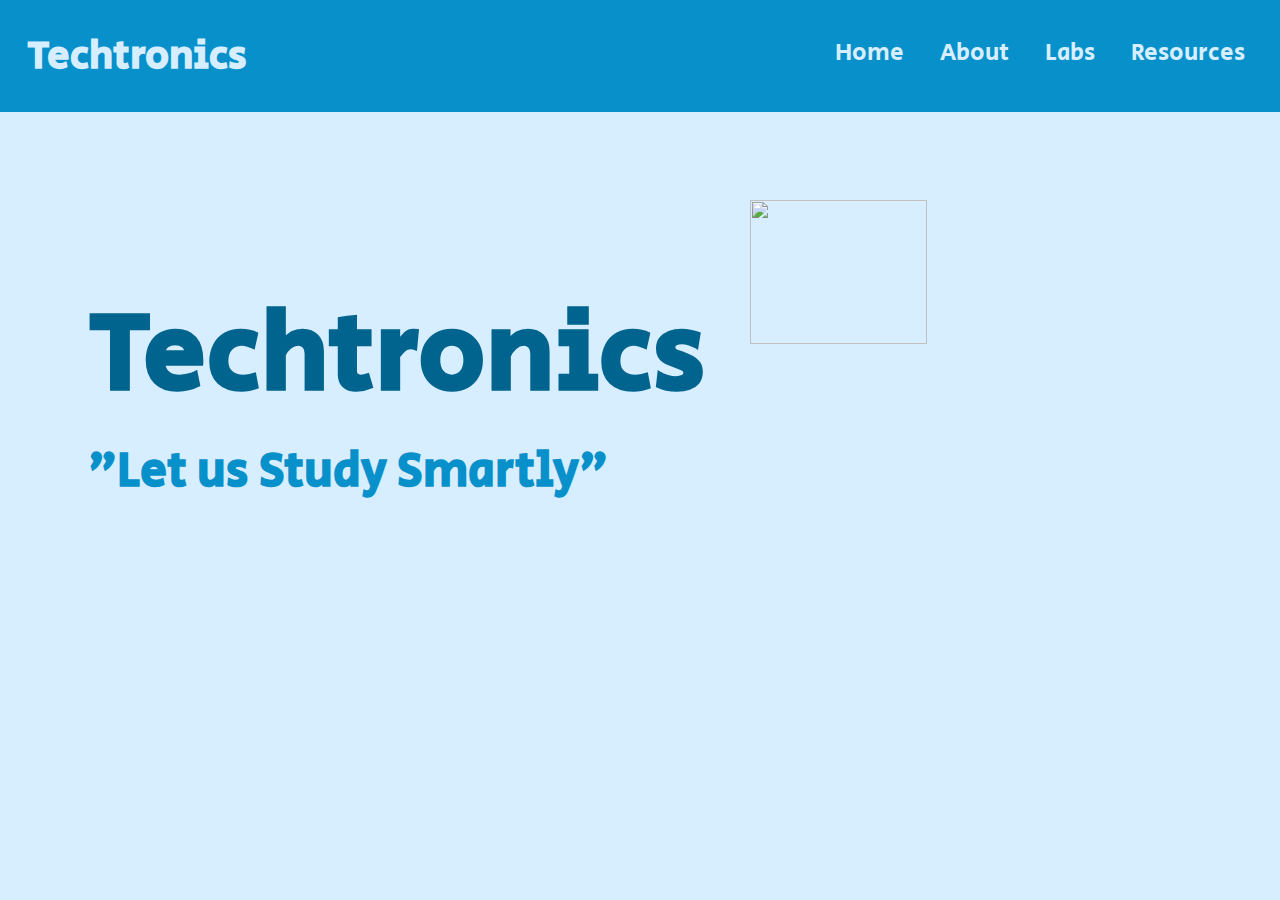
==== index.html @ 6879b815 "Merge pull request #1 from mohittk/main" ====
<html>
  <head>
    <meta charset="utf-8" />
    <meta http-equiv="X-UA-Compatible" content="IE=edge" />
    <title>Techtronics</title>
    <meta name="description" content="" />
    <meta name="viewport" content="width=device-width, initial-scale=1" />
    <link rel="stylesheet" href="css/index.css" />
  </head>
  <body>
    <nav class="navigation-bar">
      <h1 class="logo" src="logo.png">Techtronics</h1>
      <div class="other">
        <a href="index.html">Home</a>
        <a href="about.html">About</a>
        <a href="#"> Labs </a>
        <a href="resource.html">Resources</a>
      </div>
      <i class="fa fa-bars"></i>
    </nav>

    <section class="section-1">
      <h1 class="hero-title">
        Techtronics<br />
        <span class="quote"> "Let us Study Smartly" </span>
      </h1>
      <img src="assets/main3.png" />
    </section>

    
  </body>
</html>
---- css/index.css ----
@import url('https://fonts.googleapis.com/css2?family=Secular+One&display=swap');
body{
    background-color: #D6EEFF;
    margin:0 ;
    padding: 0;
    box-sizing: border-box;
}

.navigation-bar{
    padding: 0.2rem;
    background-color: #0890CA;
}

.logo{
    display: inline-block;
   color: #D6EEFF;
   font-weight: bold;
   font-size: 2.5rem;
   margin: 1rem;
   padding: 0.5rem;
   font-family: 'Secular One', sans;

}
.other{
    float: right;
    margin: 2rem;
}
.other > a {
    display: inline-block;
    color: #D6EEFF;
    text-decoration: none;
    font-size: 1.5rem;
    margin-left: 2rem;
    font-family: 'Secular One', sans;
}

.section-1{
    margin: 4rem;
    padding: 1.5rem;
}

.quote{
    font-size: 3rem;
    color: #0890CA;
}

.section-1 .hero-title{
    display: inline-block;
    font-size: 7rem;
    font-family: 'Secular One', sans;
    color: #00648E;
}

.section-1 img{
    width: 40%;
    float: right;
}


.section-2{
    margin-left: 4rem;
    margin-right: 4rem;
    padding: 2rem;
}

.section-2 .about h1{
    font-size: 5rem;
    font-family: 'Secular One', sans;
    color: #00648E;
    text-align: center;
}

.section-2 .about img{
    display: block;
    margin-left: auto;
    margin-right: auto;
    width: 50%;
}
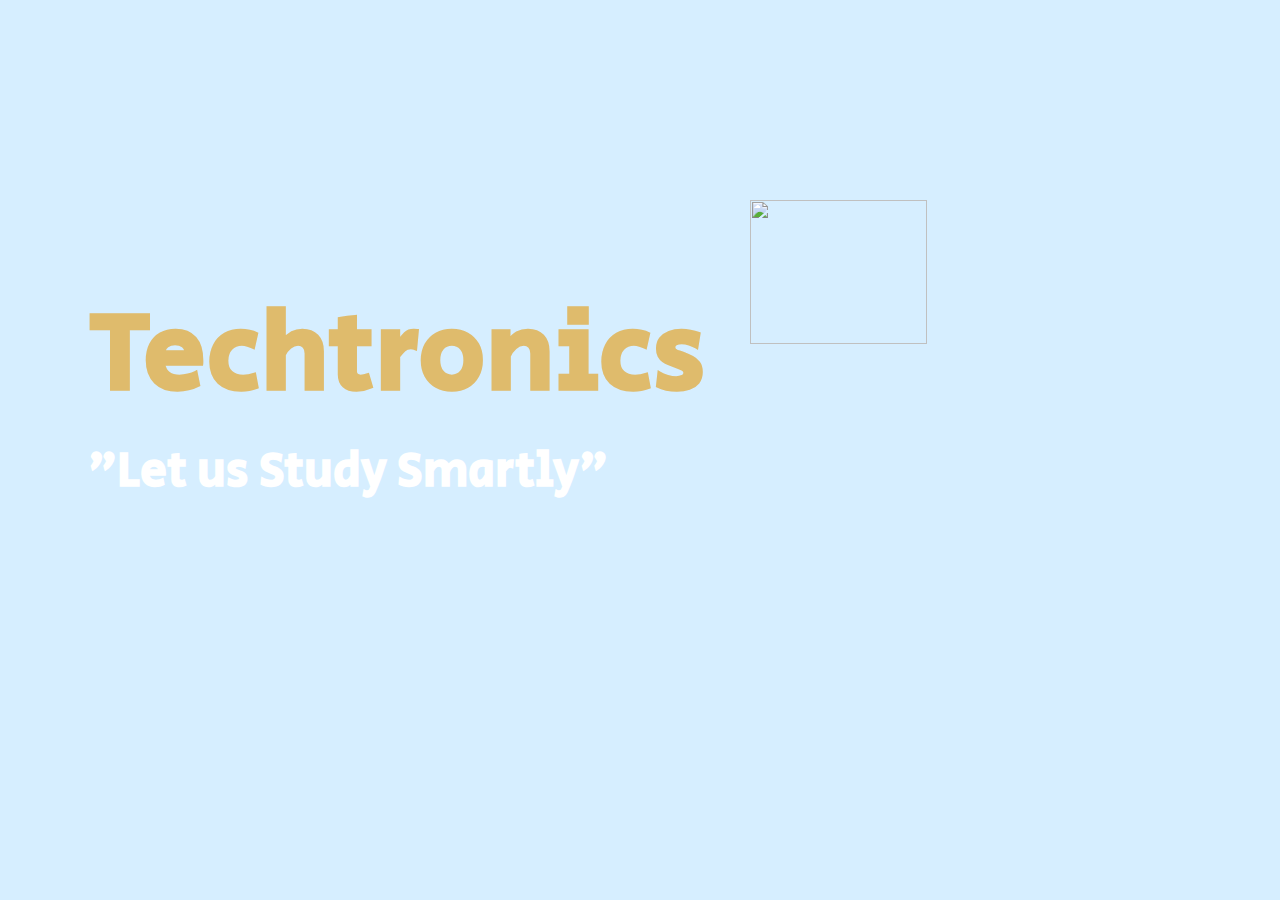
==== commit 2205b81f: "feat: edited lab page(cards)" ====
--- a/index.html
+++ b/index.html
@@ -13,7 +13,7 @@
       <div class="other">
         <a href="index.html">Home</a>
         <a href="about.html">About</a>
-        <a href="#"> Labs </a>
+        <a href="labs.html"> Labs </a>
         <a href="resource.html">Resources</a>
       </div>
       <i class="fa fa-bars"></i>
--- a/css/index.css
+++ b/css/index.css
@@ -1,6 +1,9 @@
 @import url('https://fonts.googleapis.com/css2?family=Secular+One&display=swap');
+@import url('https://fonts.googleapis.com/css2?family=Cairo:wght@300&family=Inter:wght@300,300&display=swap');
 body{
     background-color: #D6EEFF;
+    background-image: url("/assets/background.svg");
+    background-repeat: no-repeat;
     margin:0 ;
     padding: 0;
     box-sizing: border-box;
@@ -8,7 +11,7 @@
 
 .navigation-bar{
     padding: 0.2rem;
-    background-color: #0890CA;
+    /* background-color: #0890CA; */
 }
 
 .logo{
@@ -21,10 +24,12 @@
    font-family: 'Secular One', sans;
 
 }
+
 .other{
     float: right;
     margin: 2rem;
 }
+
 .other > a {
     display: inline-block;
     color: #D6EEFF;
@@ -34,6 +39,10 @@
     font-family: 'Secular One', sans;
 }
 
+.other a:hover{
+    color: #dfbb6c;
+}
+
 .section-1{
     margin: 4rem;
     padding: 1.5rem;
@@ -41,22 +50,72 @@
 
 .quote{
     font-size: 3rem;
-    color: #0890CA;
+    color: #ffffff;
 }
 
 .section-1 .hero-title{
     display: inline-block;
     font-size: 7rem;
     font-family: 'Secular One', sans;
-    color: #00648E;
+    color: #dfbb6c;
 }
 
 .section-1 img{
     width: 40%;
     float: right;
+    animation: float 3s ease-in-out infinite;
 }
 
+@keyframes float {
+    0%{
+        transform: translateY(0px);
+    }
+    50%{
+        transform: translateY(-50px);
+    }
+    100%{
+        transform: translateY(0px);
+    }
+    
+}
+.title{
+    font-size: 2rem;
+    font-family: 'Secular One', sans;
+    color: #dfbb6c;
+    text-align: center;
+}
+.content-section{
+    margin-left: 5rem;
+    margin-right: 5rem;
+    padding: 1.5rem;
+}
 
+.image-section img{
+    display: block;
+    margin-left: auto;
+    margin-right: auto;
+    width: 50%;
+
+}
+.content-section .content p{
+    margin-top: 10px;
+    line-height: 1.6;
+    text-align: center;
+}
+.content{
+    text-align: center;
+    padding-top: 1.5vh;
+    padding-left: 1.5vh;
+    font-size: 1.6rem;
+    font-family: 'Cairo', sans-serif;
+    font-family: 'Inter', sans-serif;
+    background-color: rgba(255,255,255,0.2);
+    backdrop-filter: blur(5px);
+    border-radius: 8px;
+}
+.button{
+    padding: 5px;
+}
 .section-2{
     margin-left: 4rem;
     margin-right: 4rem;
@@ -66,7 +125,7 @@
 .section-2 .about h1{
     font-size: 5rem;
     font-family: 'Secular One', sans;
-    color: #00648E;
+    color: #dfbb6c;
     text-align: center;
 }
 
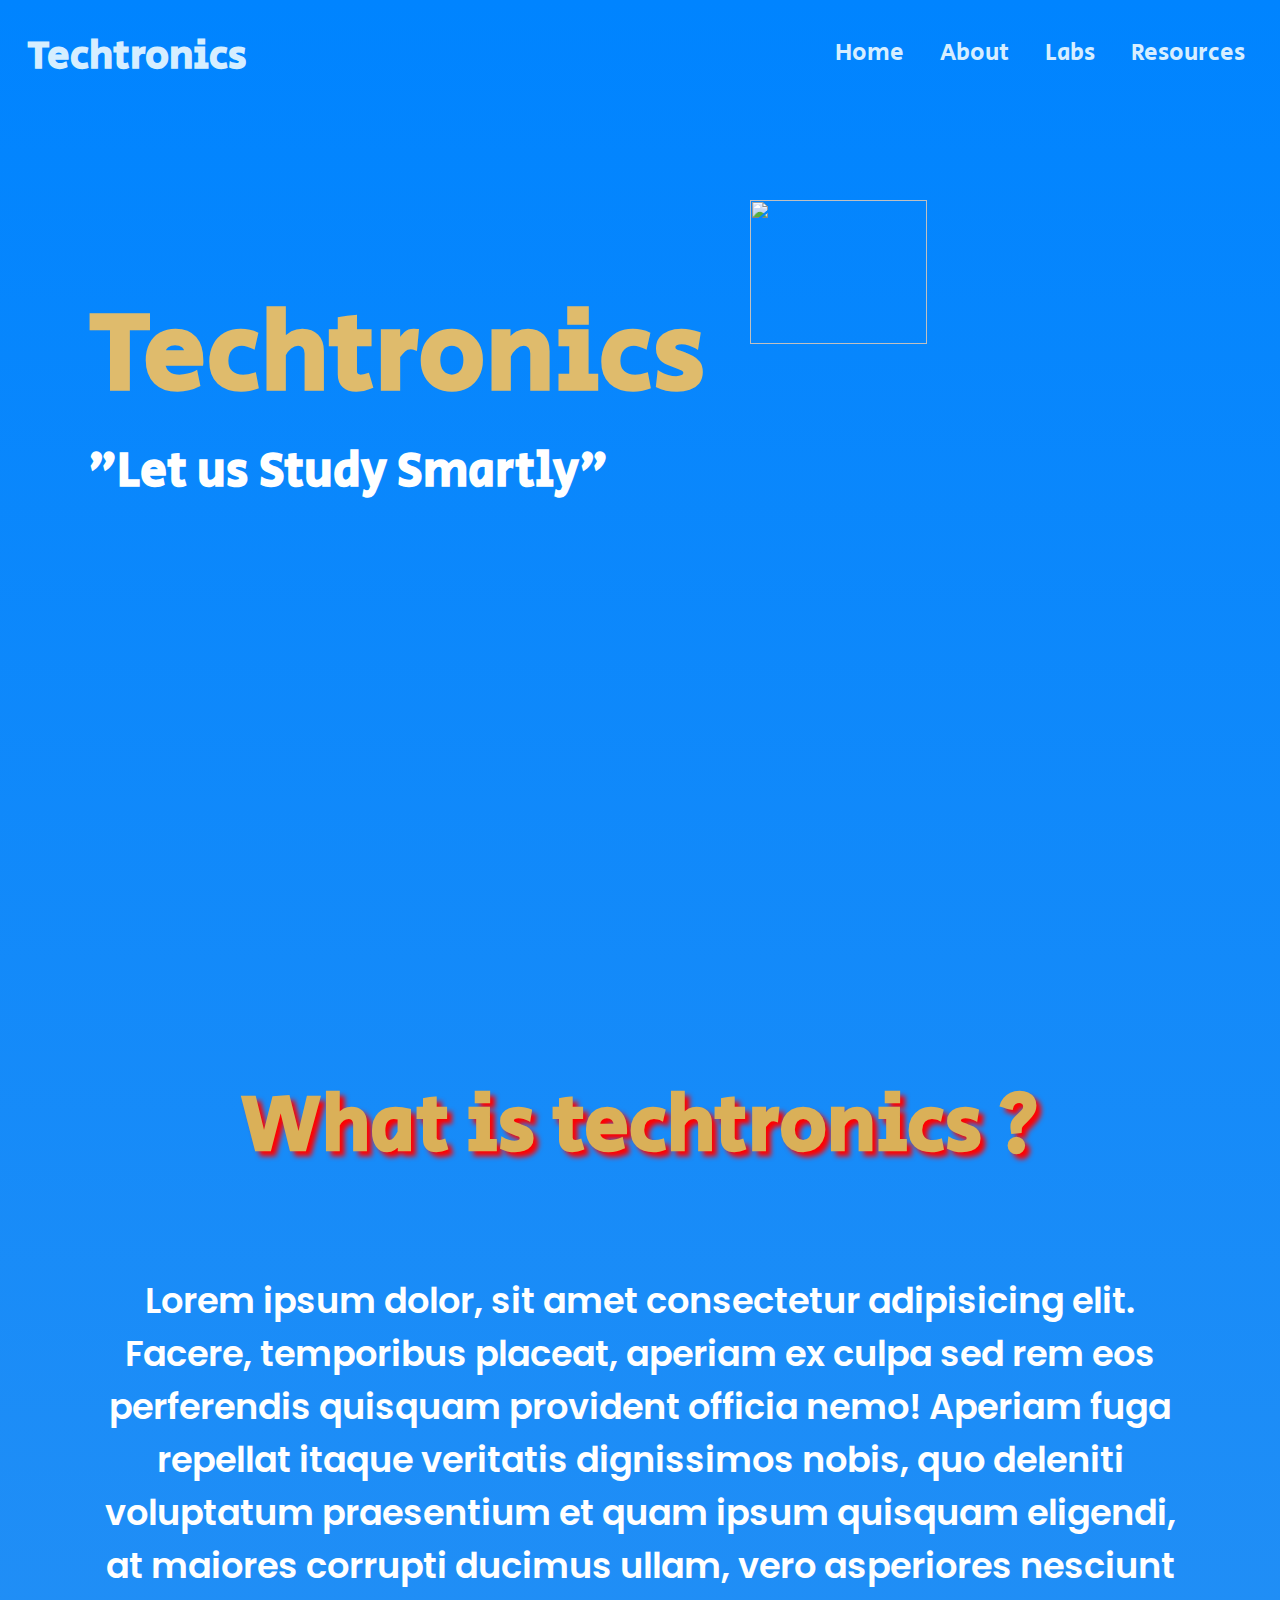
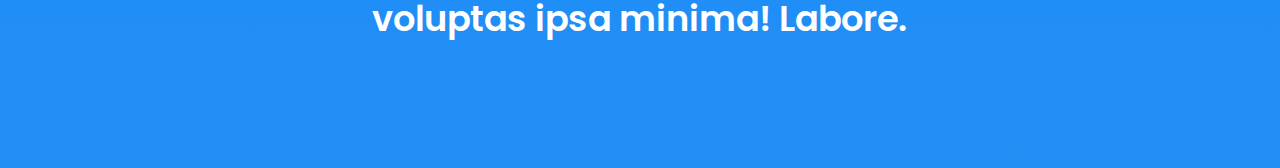
==== commit b0d38926: "Merge pull request #8 from mohittk/main" ====
--- a/index.html
+++ b/index.html
@@ -8,25 +8,41 @@
     <link rel="stylesheet" href="css/index.css" />
   </head>
   <body>
+    <div class="homepage">
     <nav class="navigation-bar">
       <h1 class="logo" src="logo.png">Techtronics</h1>
-      <div class="other">
-        <a href="index.html">Home</a>
-        <a href="about.html">About</a>
+      <div class="other" id="other">
+        <a  href="index.html">Home</a>
+        <a  href="about.html">About</a>
         <a href="labs.html"> Labs </a>
         <a href="resource.html">Resources</a>
       </div>
-      <i class="fa fa-bars"></i>
     </nav>
-
-    <section class="section-1">
+   
+    <section class="section-1">  
       <h1 class="hero-title">
         Techtronics<br />
         <span class="quote"> "Let us Study Smartly" </span>
       </h1>
       <img src="assets/main3.png" />
     </section>
+    </div>
+    <section class="homepage-2">
+      <h1 class="title-2"> What is techtronics ? </h1>
+      <p class="para-2">Lorem ipsum dolor, sit amet consectetur adipisicing elit. Facere, temporibus placeat, aperiam ex culpa sed rem eos perferendis quisquam provident officia nemo! Aperiam fuga repellat itaque veritatis dignissimos nobis, quo deleniti voluptatum praesentium et quam ipsum quisquam eligendi, at maiores corrupti ducimus ullam, vero asperiores nesciunt voluptas ipsa minima! Labore.</p>
+      </section>
+
+      
+      
+
+
+
 
     
+    
+    
+
+    
+
   </body>
 </html>
--- a/css/index.css
+++ b/css/index.css
@@ -1,10 +1,10 @@
-@import url('https://fonts.googleapis.com/css2?family=Secular+One&display=swap');
+@import url('https://fonts.googleapis.com/css2?family=Secular+One&family=Poppins:wght@300&display=swap');
 @import url('https://fonts.googleapis.com/css2?family=Cairo:wght@300&family=Inter:wght@300,300&display=swap');
 body{
-    background-color: #D6EEFF;
-    background-image: url("/assets/background.svg");
+    background-image: linear-gradient(180deg, rgb(0, 132, 255), rgb(35, 143, 245));
+    margin:0 ;
     background-repeat: no-repeat;
-    margin:0 ;
+    background-size: cover;
     padding: 0;
     box-sizing: border-box;
 }
@@ -13,6 +13,15 @@
     padding: 0.2rem;
     /* background-color: #0890CA; */
 }
+.homepage{
+    background-image: url("/assets/background.svg");
+    background-repeat: no-repeat;
+    background-size: cover;
+    background-position: center;
+    padding-bottom: 16rem;
+
+}
+
 
 .logo{
     display: inline-block;
@@ -39,7 +48,7 @@
     font-family: 'Secular One', sans;
 }
 
-.other a:hover{
+.other > a:hover{
     color: #dfbb6c;
 }
 
@@ -136,3 +145,27 @@
     width: 50%;
 }
 
+.homepage-2{
+    margin: 4rem;
+    padding: 1.5rem;
+    text-align: center;
+    
+}
+
+.title-2 {
+    display: inline-block;
+    font-size: 5rem;
+    font-family: 'Secular One', sans;
+    color: #dab058;
+    text-align: center;
+    text-shadow: 5px 5px 5px red;
+
+}
+
+.para-2{
+    font-size: 2.2rem;
+    font-weight: 600;
+    color: white;
+    font-family: Poppins;
+}
+
